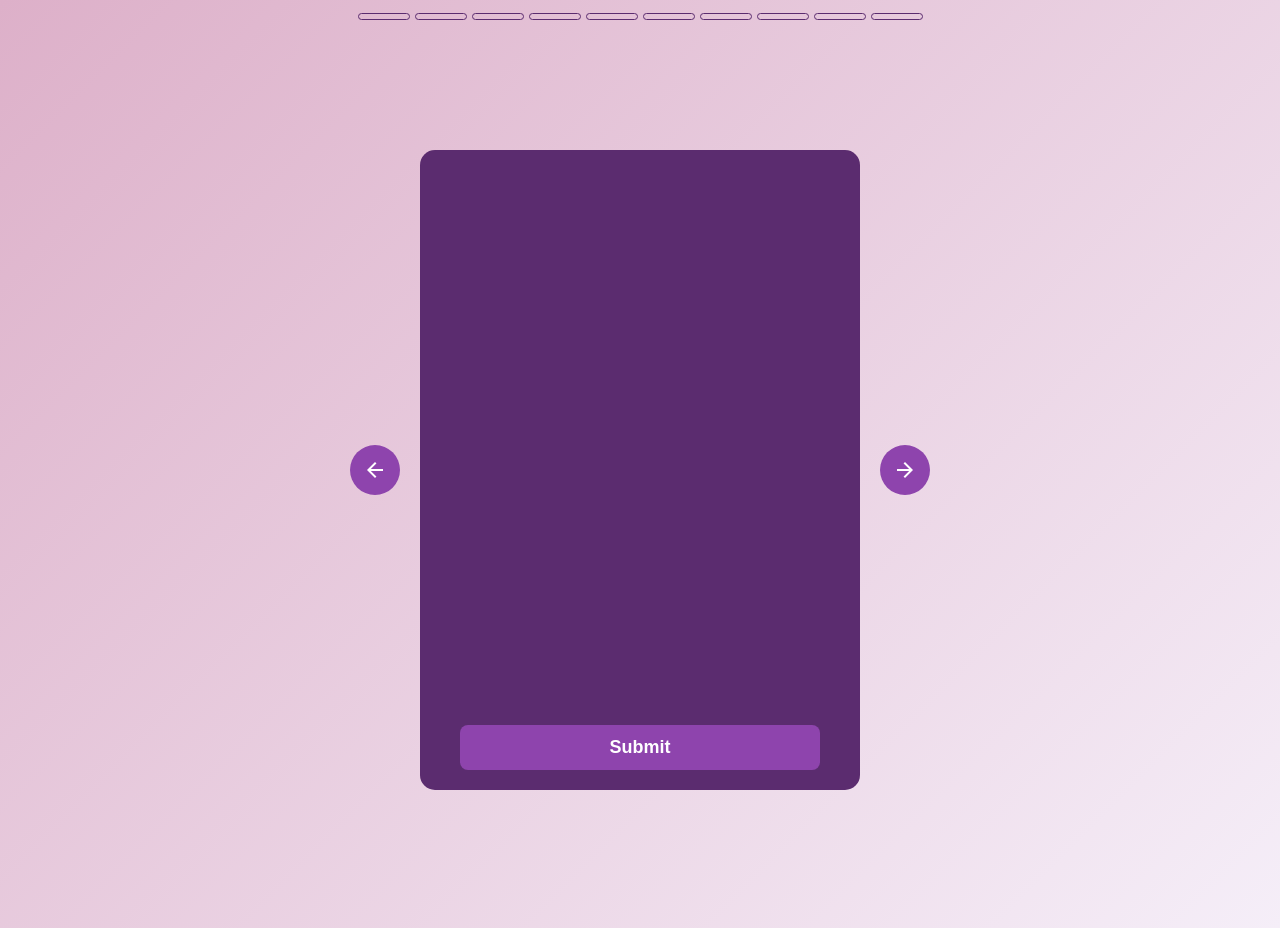
==== quiz.html @ 8147f611 "rename files" ====
<!DOCTYPE html>
<html lang="en">
<head>
    <meta charset="UTF-8">
    <meta name="viewport" content="width=device-width, initial-scale=1.0">
    <title>SaviQuiz – Quiz</title>
    <link rel="icon" href="data:image/svg+xml,%3Csvg xmlns='http://www.w3.org/2000/svg' viewBox='0 0 100 100'%3E%3Ctext y='0.9em' font-size='90'%3E🧠%3C/text%3E%3C/svg%3E">
    <link rel="stylesheet" href="style.css">
    <link href="https://fonts.googleapis.com/css2?family=Poppins:wght@400;500;600;700&display=swap" rel="stylesheet">
    <link href="https://fonts.googleapis.com/css2?family=Material+Symbols+Outlined" rel="stylesheet">

    <script defer src="script.js"></script>
</head>

<body style="background: linear-gradient(135deg, #ddb0c9, #f5eef8)">

    <div class="nav-questions">
        <div class="qn-number"></div>
        <div class="qn-number"></div>
        <div class="qn-number"></div>
        <div class="qn-number"></div>
        <div class="qn-number"></div>
        <div class="qn-number"></div>
        <div class="qn-number"></div>
        <div class="qn-number"></div>
        <div class="qn-number"></div>
        <div class="qn-number"></div>
    </div>

    <div class="body">
        <button class="change1" onclick="left()">
            <span class="material-symbols-outlined">arrow_back</span>
        </button>

        <div class="card">
            <p id="progress"></p>
            <h1 id="question"></h1>

            <div id="options"></div>

            <button id="submit">Submit</button>
        </div>

        <button class="change2" onclick="right()">
            <span class="material-symbols-outlined">arrow_forward</span>
        </button>
    </div>

</body>
</html>
---- style.css ----
.body{
       
      display: flex;
      justify-content: center; 
      align-items: center;     
      min-height: 100dvh;
      height: auto;  
      
      gap:20px;
      font-family: 'Poppins', sans-serif;
}

.card{
  width:min(80%,400px);  
  height: 70dvh;    
  max-height:600px;
  min-height:400px;       
  border-radius: 15px;
  background-color: #5B2C6F;  
  transition: background-color 0.3s, transform 0.2s;
  display: flex;            
  flex-direction: column;
  justify-content: space-around;
  padding: 20px;
  color:white;
}
.card:hover {

  transform: scale(1.05);
  box-shadow: 0 10px 25px rgba(0,0,0,0.3);
}
@media (max-width: 600px) {
 .body{
     display: flex;
     flex-direction:column;
     position: relative; 
 }
 .change1{
   position: absolute;
    left: 0px;    
    top:4px; 
 }
 .change2{
   position: absolute;
    right: 0px;    
    bottom:0px;
 }
}
#question{
  text-align: center;
  font-size: clamp(18px, 2vw, 24px);
   word-wrap: break-word;
   overflow-wrap: break-word;
}
#options{
      
      display: flex;
      flex-direction: column; 
      justify-content:center; 
      align-items:center;
      gap:25px;
      height:100%;
      
}
.option-container {
    display: flex;
    align-items: center;
    justify-content: flex-start;
    gap: 10px;
    width: 100%;
    box-sizing: border-box;
    padding: 10px 12px;
     background-color:#B39DDB ;
    border-radius: 6px;
    cursor: pointer;
    font-size: 18px;
    color: #2B2B2B;
    font-weight: 500;  
   
}
.option-container:hover {
  background-color: #A085D6;
  transform: scale(1.02); 
}
.change1,.change2{
  
    width:50px;
    height:50px;
    border-radius:50%;
    cursor:pointer;
    border:none;
    font-size: 40px;
    background-color: #8E44AD; 
    color:white;
    display:flex;
    align-items:center;
    justify-content:center;
}
.change1:hover {
  background-color:  #9B59B6 ;
  transform: scale(1.05); 
}
.change2:hover {
  background-color:  #9B59B6 ;
  transform: scale(1.05); 
}
#submit {
  width: 90%;
  padding: 12px;
  margin: 15px auto 0 auto; 
  display: block;
  font-size: 18px;
  font-weight: bold;
  background-color: #8E44AD;
  color: white;
  border: none;
  border-radius: 8px;
  cursor: pointer;
  transition: background-color 0.3s, transform 0.2s;
}

#submit:hover {
  background-color: #9B59B6;
  
}
#submit:active {
  transform: scale(0.98); 
}
@keyframes shake {
  0% { transform: translateX(0); }
  25% { transform: translateX(-5px); }
  50% { transform: translateX(5px); }
  75% { transform: translateX(-5px); }
  100% { transform: translateX(0); }
}

.card.shake {
  animation: shake 0.4s;
}
.result{
  width:100%;
  min-height:100px;
  padding:20px;
  display:flex;
  align-items:center;
  justify-content:center;
  font-size:20px;
  font-weight:600;
  letter-spacing:0.5px;
  border-radius:14px;
  color:white;
  box-shadow:0 10px 25px rgba(0,0,0,0.25);
  
}
.correct{
  background: linear-gradient(135deg, #9B59B6, #8E44AD);
}
.wrong{
  background: linear-gradient(135deg, #D16BA5, #C084D6);
}
.card.result-view {
  justify-content: center;
}
.result-wrapper {
  width: 100%;
  display: flex;
  flex-direction: column;
  gap: 20px;
  box-sizing: border-box;
}
.score {
  padding: 30px;
  background: linear-gradient(135deg, #8E44AD, #9B59B6);
  border-radius: 14px;
  display: flex;
  align-items: center;
  justify-content: center;
  color: #FFFFFF;
  font-size: 36px;
  font-weight: 800;
  letter-spacing: 1px;
  box-shadow: 0 12px 25px rgba(0, 0, 0, 0.3);
  box-sizing: border-box;
}

.message {
  padding: 18px;
  background: #D7A1C4; 
  border-radius: 12px;
  text-align: center;
  font-size: 22px;
  font-weight: 600;
  color: #2E1437;
  box-shadow: 0 8px 18px rgba(0, 0, 0, 0.25);
  box-sizing: border-box;
}
.qn-number{
  width:50px;
  height:5px;
  border:0.7px solid #5B2C6F;
  margin-top:5px;
  border-radius:5px;
}
.nav-questions{
  display:flex;
  justify-content:center;
  gap:5px;
}
.update{
  background-color: #5B2C6F;
}
.correct-option {
  background-color: #7DCEA0 !important;
  color: #145A32;
}

.wrong-option {
  background-color: #F1948A !important;
  color: #641E16;
}

#progress {
  text-align: center;
  font-size: 16px;
  font-weight: 500;
  margin-bottom: 10px;
}
#restart {
  padding: 14px 36px;
  border: none;
  border-radius: 30px;
  font-size: 18px;
  font-weight: 600;
  cursor: pointer;
  background: linear-gradient(135deg, #5B2C6F, #8E44AD);
  color: white;
  box-shadow: 0 10px 25px rgba(0,0,0,0.25);
  transition: transform 0.2s ease, box-shadow 0.2s ease, opacity 0.2s;
}

#restart:hover {
  transform: scale(1.05);
  box-shadow: 0 14px 30px rgba(0,0,0,0.35);
  opacity: 0.95;
}

#restart:active {
  transform: scale(0.95);
}
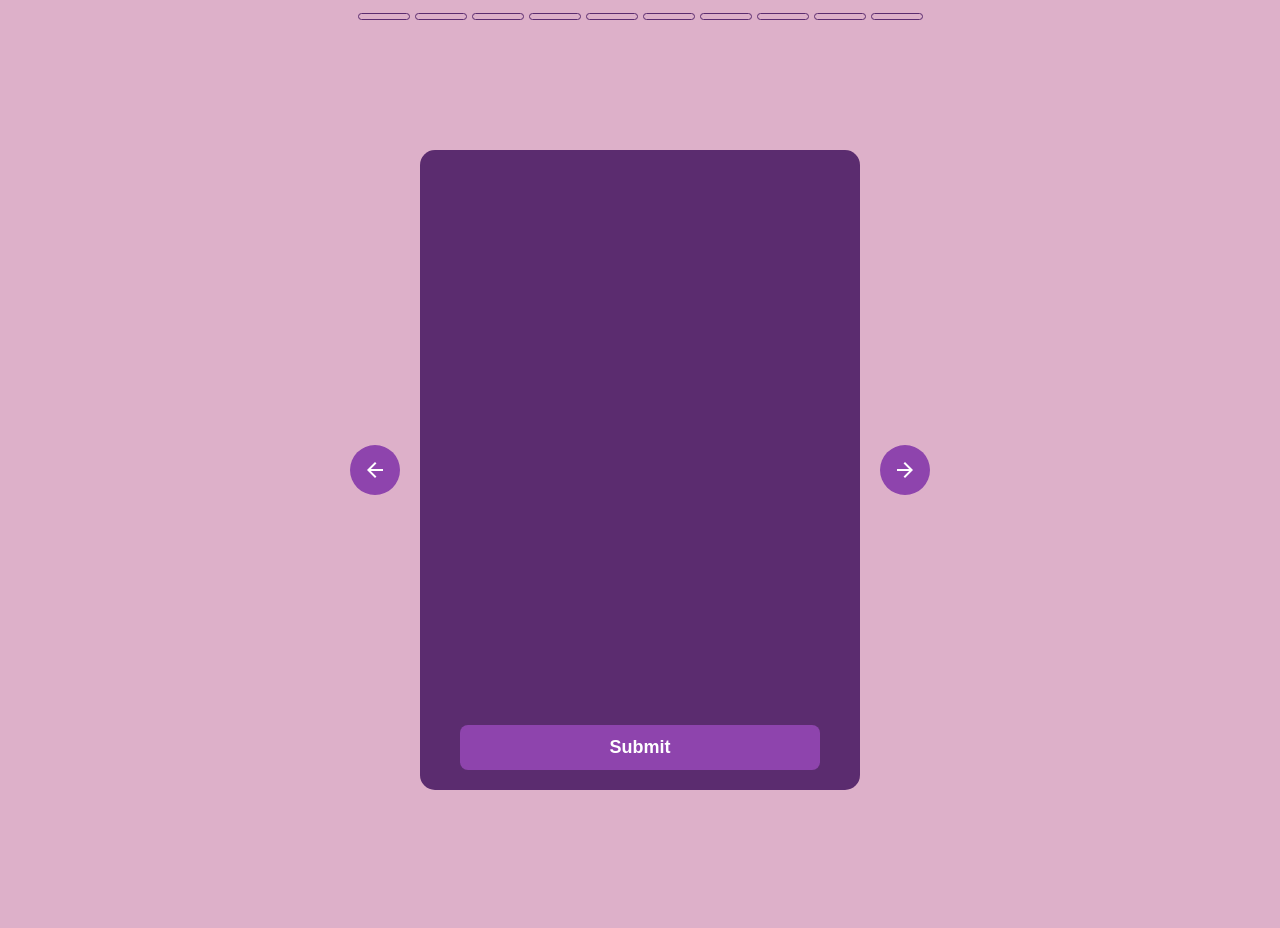
==== commit bb74fc1c: "saviquiz final updation" ====
--- a/quiz.html
+++ b/quiz.html
@@ -12,7 +12,7 @@
     <script defer src="script.js"></script>
 </head>
 
-<body style="background: linear-gradient(135deg, #ddb0c9, #f5eef8)">
+<body style="background-color: #ddb0c9;">
 
     <div class="nav-questions">
         <div class="qn-number"></div>
